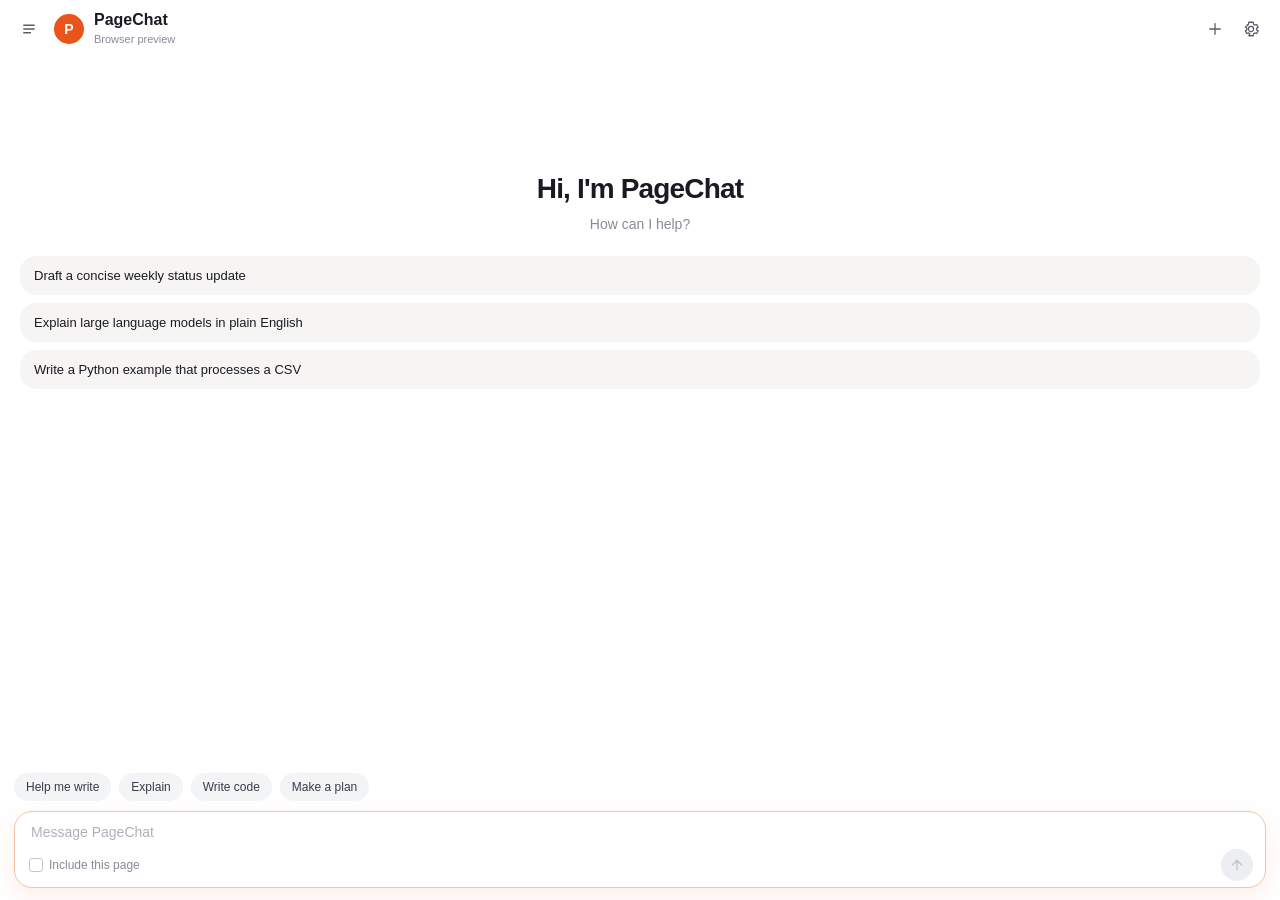
==== ui/sidepanel.html @ 88efc2b7 "first commit Co-authored-by: Cursor <cursoragent@cursor.com>" ====
<!DOCTYPE html>
<html lang="en">
  <head>
    <meta charset="UTF-8" />
    <meta name="viewport" content="width=device-width, initial-scale=1" />
    <title>PageChat</title>
    <link rel="stylesheet" href="theme.css" />
    <link rel="stylesheet" href="sidepanel.css" />
  </head>
  <body>
    <div class="app">
      <header class="top">
        <button class="icon-btn" id="historyBtn" type="button" aria-label="Chats" title="Chats">
          <svg viewBox="0 0 24 24" aria-hidden="true">
            <path d="M5 7h14M5 12h14M5 17h9" />
          </svg>
        </button>
        <div class="brand">
          <span class="seal" aria-hidden="true">P</span>
          <div>
            <strong>PageChat</strong>
            <small id="subtitle">Chat</small>
          </div>
        </div>
        <div class="top-actions">
          <button class="icon-btn" id="newBtn" type="button" aria-label="New chat" title="New chat">
            <svg viewBox="0 0 24 24" aria-hidden="true">
              <path d="M12 5v14M5 12h14" />
            </svg>
          </button>
          <button class="icon-btn" id="settingsBtn" type="button" aria-label="Settings" title="Settings">
            <svg viewBox="0 0 24 24" aria-hidden="true">
              <path d="M12 15.5a3.5 3.5 0 1 0 0-7 3.5 3.5 0 0 0 0 7Z" />
              <path d="M19.4 13a7.8 7.8 0 0 0 .1-2l2-1.5-2-3.5-2.4.7a8 8 0 0 0-1.7-1L15 3h-6l-.4 2.7a8 8 0 0 0-1.7 1L8.5 6 4.5 9.5 6.5 11a7.8 7.8 0 0 0 0 2l-2 1.5 2 3.5 2.4-.7a8 8 0 0 0 1.7 1L9 21h6l.4-2.7a8 8 0 0 0 1.7-1l2.4.7 2-3.5-2-1.5Z" />
            </svg>
          </button>
        </div>
      </header>

      <div class="page-chip" id="pageChip" hidden>
        <span class="dot"></span>
        <span id="pageChipText">No page connected</span>
        <button type="button" id="siteBtn">Summarize site</button>
        <button type="button" id="refreshPageBtn">Refresh</button>
      </div>

      <main class="thread" id="thread" aria-live="polite"></main>

      <section class="composer">
        <div class="quick page-only" id="pageQuick">
          <button type="button" data-quick="site">Summarize site</button>
          <button type="button" data-quick="company">Company info</button>
          <button type="button" data-quick="summarize">Summarize page</button>
          <button type="button" data-quick="translate">Translate selection</button>
        </div>
        <div class="quick chat-only" id="chatQuick">
          <button type="button" data-quick="chat-write">Help me write</button>
          <button type="button" data-quick="chat-explain">Explain</button>
          <button type="button" data-quick="chat-code">Write code</button>
          <button type="button" data-quick="chat-plan">Make a plan</button>
        </div>
        <div class="box">
          <textarea
            id="input"
            rows="1"
            placeholder="Message PageChat"
          ></textarea>
          <div class="box-bar">
            <label class="toggle">
              <input type="checkbox" id="includePage" />
              <span>Include this page</span>
            </label>
            <button type="button" class="send stop-fab" id="stopBtn" hidden aria-label="Stop">
              <svg viewBox="0 0 24 24" aria-hidden="true">
                <rect x="6" y="6" width="12" height="12" rx="2" />
              </svg>
            </button>
            <button type="button" class="send" id="sendBtn" aria-label="Send">
              <svg viewBox="0 0 24 24" aria-hidden="true">
                <path d="M12 19V5M5 12l7-7 7 7" />
              </svg>
            </button>
          </div>
        </div>
      </section>
    </div>

    <aside class="drawer" id="drawer" hidden>
      <div class="drawer-panel">
        <div class="drawer-head">
          <h2>Chats</h2>
          <button class="icon-btn" id="closeDrawerBtn" type="button" aria-label="Close">
            <svg viewBox="0 0 24 24" aria-hidden="true">
              <path d="M6 6l12 12M18 6 6 18" />
            </svg>
          </button>
        </div>
        <div class="conv-list" id="convList"></div>
        <div class="drawer-foot">
          <button type="button" id="exportBtn">Export chat</button>
          <button type="button" class="danger-text" id="clearBtn">Clear all</button>
        </div>
      </div>
    </aside>

    <div class="toast" id="toast" hidden></div>
    <script src="sidepanel.js"></script>
  </body>
</html>
---- ui/theme.css ----
:root {
  --ink: #ffffff;
  --ink-2: #ffffff;
  --ink-3: #fff0e8;
  --ink-4: #f7f5f4;
  --paper: #1a1a23;
  --paper-2: #3b3b4a;
  --gold: #e8541a;
  --gold-2: #c44712;
  --moss: #12b76a;
  --danger: #f04438;
  --text: #1a1a23;
  --text-dim: #8a8a98;
  --line: #e8eaf0;
  --shadow: 0 8px 28px rgba(232, 84, 26, 0.08);
  --sans: "Segoe UI", "PingFang SC", "Hiragino Sans GB", "Noto Sans SC",
    "Microsoft YaHei", sans-serif;
  --serif: var(--sans);
  --mono: "Cascadia Code", "Sarasa Mono SC", Consolas, monospace;
}

* {
  box-sizing: border-box;
}

html,
body {
  margin: 0;
  min-height: 100%;
  background: var(--ink);
  color: var(--text);
  font-family: var(--sans);
}

button,
input,
select,
textarea {
  font: inherit;
  color: inherit;
}

button {
  cursor: pointer;
}

:focus-visible {
  outline: 2px solid var(--gold);
  outline-offset: 2px;
}

[hidden] {
  display: none !important;
}
---- ui/sidepanel.css ----
body {
  height: 100vh;
  overflow: hidden;
}

.app {
  display: flex;
  flex-direction: column;
  height: 100vh;
  background: #fff;
}

.top {
  display: flex;
  align-items: center;
  gap: 8px;
  padding: 10px 12px;
}

.brand {
  display: flex;
  align-items: center;
  gap: 10px;
  min-width: 0;
  flex: 1;
}

.brand strong {
  display: block;
  font-size: 16px;
  font-weight: 650;
  letter-spacing: 0;
  line-height: 1.2;
}

.brand small {
  color: var(--text-dim);
  font-size: 11px;
}

.seal {
  width: 30px;
  height: 30px;
  border: 0;
  background: var(--gold);
  color: #fff;
  display: grid;
  place-items: center;
  font-size: 14px;
  font-weight: 700;
  border-radius: 50%;
}

.top-actions {
  display: flex;
  gap: 2px;
}

.icon-btn {
  width: 34px;
  height: 34px;
  border: 0;
  background: transparent;
  color: #5b5b68;
  display: grid;
  place-items: center;
  border-radius: 50%;
}

.icon-btn:hover {
  background: var(--ink-4);
}

.icon-btn svg {
  width: 18px;
  height: 18px;
  fill: none;
  stroke: currentColor;
  stroke-width: 1.7;
  stroke-linecap: round;
  stroke-linejoin: round;
}

.page-chip {
  margin: 0 14px 4px;
  padding: 6px 12px;
  display: flex;
  align-items: center;
  gap: 8px;
  background: var(--ink-4);
  border: 0;
  border-radius: 999px;
  font-size: 12px;
  color: var(--text-dim);
}

.page-chip.busy .dot {
  animation: pulse 1s ease-in-out infinite;
}

@keyframes pulse {
  50% {
    opacity: 0.25;
    box-shadow: none;
  }
}

.page-chip .dot {
  width: 7px;
  height: 7px;
  border-radius: 50%;
  background: var(--gold);
  box-shadow: 0 0 0 3px rgba(232, 84, 26, 0.16);
}

.page-chip span:nth-child(2) {
  min-width: 0;
  flex: 1;
  overflow: hidden;
  text-overflow: ellipsis;
  white-space: nowrap;
}

.page-chip button {
  border: 0;
  background: transparent;
  color: var(--gold);
  padding: 0;
  font-weight: 600;
}

.thread {
  flex: 1;
  overflow: auto;
  padding: 8px 16px 20px;
}

.empty {
  margin: 36px 4px 0;
  padding: 0;
  border: 0;
  text-align: center;
}

.chat-mode .page-only,
.page-mode .chat-only {
  display: none !important;
}

.chat-mode .empty {
  margin-top: 12vh;
}

.empty h1 {
  margin: 0 0 8px;
  font-size: 28px;
  font-weight: 650;
  letter-spacing: -0.03em;
}

.empty p {
  margin: 0 auto 20px;
  color: var(--text-dim);
  font-size: 14px;
  line-height: 1.6;
  max-width: 280px;
}

.suggestions {
  display: flex;
  flex-direction: column;
  gap: 8px;
}

.suggestions button {
  text-align: left;
  background: var(--ink-4);
  border: 0;
  color: var(--text);
  padding: 12px 14px;
  border-radius: 16px;
  font-size: 13px;
}

.suggestions button:hover {
  background: var(--ink-3);
}

.msg {
  margin: 20px 0 28px;
  max-width: 100%;
}

.msg.user {
  display: flex;
  justify-content: flex-end;
  margin: 20px 0 20px 22%;
}

.msg.assistant {
  display: flex;
  flex-direction: column;
  align-items: stretch;
}

.msg-head {
  display: flex;
  align-items: center;
  gap: 8px;
  margin-bottom: 8px;
}

.msg-avatar {
  width: 20px;
  height: 20px;
  border-radius: 50%;
  background: var(--gold);
  color: #fff;
  display: grid;
  place-items: center;
  font-size: 11px;
  font-weight: 700;
  flex: none;
}

.msg-name {
  color: #6a6b70;
  font-size: 13px;
  font-weight: 600;
}

.msg .bubble {
  padding: 0;
  line-height: 1.7;
  font-size: 15px;
  font-weight: 400;
  white-space: pre-wrap;
  word-break: break-word;
  color: #1a1a23;
}

.msg.user .bubble {
  background: #fff0e8;
  padding: 10px 16px;
  border-radius: 18px 18px 4px 18px;
  max-width: 100%;
  font-size: 15px;
  line-height: 1.65;
}

.msg.assistant .bubble.markdown {
  background: transparent;
  border: 0;
  padding: 0;
  white-space: normal;
  overflow-wrap: anywhere;
  min-width: 0;
  font-size: 15px;
  font-weight: 400;
  line-height: 1.7;
  color: #1a1a23;
}

.markdown strong {
  font-weight: 600;
}

.markdown h1,
.markdown h2,
.markdown h3 {
  margin: 22px 0 10px;
  font-weight: 600;
  line-height: 1.4;
  letter-spacing: -0.01em;
  color: #1a1a23;
}

.markdown h1 { font-size: 15px; }
.markdown h2 { font-size: 15px; }
.markdown h3 { font-size: 15px; }

.markdown h4,
.markdown h5,
.markdown h6 {
  margin: 16px 0 8px;
  font-size: 15px;
  font-weight: 600;
}

.markdown p,
.markdown .ds-markdown-paragraph {
  margin: 10px 0;
}

.markdown h4 + ul,
.markdown h4 + ol,
.markdown h5 + ul,
.markdown h5 + ol,
.markdown h6 + ul,
.markdown h6 + ol {
  margin-top: 8px;
}

.markdown a {
  color: var(--gold);
  font-weight: 500;
  text-decoration: none;
}

.markdown a:hover {
  text-decoration: underline dotted;
  text-underline-offset: 3px;
}

.markdown ul,
.markdown ol {
  margin: 10px 0;
  padding-left: 0;
}

.markdown ul {
  padding-left: 1.15em;
  list-style: disc;
}

.markdown ol {
  list-style: none;
  counter-reset: ds-ol;
}

.markdown ol > li {
  position: relative;
  padding-left: 1.65em;
  counter-increment: ds-ol;
}

.markdown ol > li::before {
  content: counter(ds-ol) ".";
  position: absolute;
  left: 0;
  top: 0;
  color: var(--gold);
  font-weight: 600;
  font-variant-numeric: tabular-nums;
}

.markdown ol ol {
  counter-reset: ds-ol-sub;
  margin: 6px 0 0;
}

.markdown ol ol > li {
  counter-increment: ds-ol-sub;
  padding-left: 1.5em;
}

.markdown ol ol > li::before {
  content: counter(ds-ol-sub) ".";
  color: #8a8a98;
  font-weight: 500;
}

.markdown li + li {
  margin-top: 8px;
}

.markdown > ol > li + li {
  margin-top: 14px;
}

.markdown ul li::marker {
  color: #c5c5ce;
}

.markdown li > p,
.markdown li > .ds-markdown-paragraph {
  margin: 0;
}

.markdown li > ul,
.markdown li > ol {
  margin: 6px 0 0;
}

.markdown li > *:first-child {
  margin-top: 0;
}

.markdown hr {
  display: block;
  border: none;
  height: 0.5px;
  margin: 24px 0;
  background: #e4e6eb;
}

.markdown blockquote {
  border-left: 2px solid #c5c5ce;
  margin: 12px 0 0;
  padding-left: 14px;
  color: #3b3b4a;
}

.markdown :not(pre) > code {
  display: inline-flex;
  align-items: center;
  box-sizing: border-box;
  font-family: var(--mono);
  font-size: 0.875em;
  background: #f5f6f8;
  border: 0.5px solid #e4e6eb;
  border-radius: 6px;
  padding: 0 5px;
  color: #1a1a23;
}

.md-code-block {
  margin: 14px 0;
  overflow: hidden;
  border-radius: 10px;
  background: #f7f8fa;
}

.md-code-head {
  display: flex;
  align-items: center;
  justify-content: space-between;
  min-height: 36px;
  padding: 0 14px;
  color: #8a8a98;
  font-size: 12px;
}

.md-code-head button {
  border: 0;
  background: none;
  color: #8a8a98;
  font-size: 12px;
  padding: 0;
  cursor: pointer;
}

.md-code-head button:hover {
  color: var(--gold);
}

.md-code-block pre {
  margin: 0;
  padding: 0 14px 14px;
  overflow: auto;
  background: transparent;
  border-radius: 0;
  white-space: pre-wrap;
  word-break: break-word;
}

.md-code-block code {
  font-family: var(--mono);
  font-size: 13px;
  line-height: 1.65;
  color: #1a1a23;
  background: none;
  padding: 0;
  border: 0;
}

.md-table {
  max-width: 100%;
  overflow-x: auto;
  margin: 14px 0;
}

.md-table table {
  border-collapse: collapse;
  width: 100%;
}

.md-table th,
.md-table td {
  padding: 10px 16px;
  text-align: left;
  font-size: 14px;
  line-height: 1.6;
  border-bottom: 0.5px solid #eceef2;
  min-width: 100px;
  max-width: 320px;
}

.md-table th {
  font-weight: 600;
  border-bottom: 0.5px solid #dfe2e8;
}

.md-table th:first-child,
.md-table td:first-child {
  padding-left: 0;
}

.md-table td:last-child,
.md-table th:last-child {
  padding-right: 0;
}

.md-table table code {
  font-size: 11px;
}

.markdown > *:first-child,
.markdown p:first-child,
.markdown .ds-markdown-paragraph:first-child {
  margin-top: 0 !important;
}

.markdown > *:last-child,
.markdown p:last-child,
.markdown .ds-markdown-paragraph:last-child {
  margin-bottom: 0 !important;
}

.msg-actions {
  display: flex;
  align-items: center;
  gap: 4px;
  margin-top: 10px;
}

.msg-actions button {
  width: 28px;
  height: 28px;
  border: 0;
  background: none;
  color: #6a6b70;
  padding: 0;
  border-radius: 6px;
  display: grid;
  place-items: center;
}

.msg-actions button:hover {
  color: var(--gold);
  background: #f5f6f8;
}

.msg-actions svg {
  width: 16px;
  height: 16px;
  fill: none;
  stroke: currentColor;
  stroke-width: 1.8;
  stroke-linecap: round;
  stroke-linejoin: round;
}

.cursor::after {
  content: "";
  display: inline-block;
  width: 7px;
  height: 1.05em;
  margin-left: 3px;
  background: var(--gold);
  vertical-align: -2px;
  border-radius: 1px;
  animation: blink 1s steps(1) infinite;
}

@keyframes blink {
  50% {
    opacity: 0;
  }
}

.composer {
  padding: 0 14px 12px;
}

.quick {
  display: flex;
  gap: 8px;
  overflow: auto;
  padding-bottom: 10px;
  scrollbar-width: none;
}

.quick::-webkit-scrollbar {
  display: none;
}

.quick button {
  flex: none;
  border: 0;
  background: #f3f4f6;
  color: #3b3b4a;
  font-size: 12px;
  padding: 7px 12px;
  border-radius: 999px;
  white-space: nowrap;
}

.quick button:hover {
  color: var(--gold);
  background: #fff0e8;
}

.box {
  background: #fff;
  border: 1px solid #e6e8ee;
  padding: 8px 12px 6px 14px;
  border-radius: 18px;
  box-shadow: 0 8px 24px rgba(16, 24, 40, 0.05);
}

.box:focus-within {
  border-color: #f3c4a8;
  box-shadow: 0 8px 24px rgba(232, 84, 26, 0.1);
}

textarea {
  width: 100%;
  border: 0;
  background: transparent;
  resize: none;
  min-height: 24px;
  max-height: 120px;
  line-height: 1.5;
  font-size: 14px;
  color: var(--text);
}

textarea::placeholder {
  color: #b0b0bc;
}

textarea:focus {
  outline: none;
}

.box-bar {
  display: flex;
  align-items: center;
  gap: 8px;
  min-height: 32px;
}

.toggle {
  display: flex;
  align-items: center;
  gap: 6px;
  margin: 0;
  margin-right: auto;
  color: #8a8a98;
  font-size: 12px;
  cursor: pointer;
  user-select: none;
}

.toggle input {
  appearance: none;
  width: 14px;
  height: 14px;
  margin: 0;
  border: 1.5px solid #c5c5ce;
  border-radius: 3px;
  background: #fff;
  display: grid;
  place-items: center;
  flex: none;
}

.toggle input:checked {
  background: var(--gold);
  border-color: var(--gold);
}

.toggle input:checked::after {
  content: "";
  width: 8px;
  height: 5px;
  border: 1.6px solid #fff;
  border-top: 0;
  border-right: 0;
  transform: rotate(-46deg) translate(0.5px, -0.5px);
}

.send {
  width: 32px;
  height: 32px;
  border: 0;
  padding: 0;
  border-radius: 50%;
  background: var(--gold);
  color: #fff;
  display: grid;
  place-items: center;
  flex: none;
}

.send svg {
  width: 16px;
  height: 16px;
  fill: none;
  stroke: currentColor;
  stroke-width: 2.2;
  stroke-linecap: round;
  stroke-linejoin: round;
}

.send:hover {
  background: var(--gold-2);
}

.send:disabled {
  background: #eceef2;
  color: #c5c5ce;
  cursor: default;
}

.stop-fab {
  background: #4c4c56;
  color: #fff;
}

.stop-fab:hover {
  background: #3b3b44;
}

.stop-fab svg {
  width: 10px;
  height: 10px;
  fill: currentColor;
  stroke: none;
}

.drawer {
  position: fixed;
  inset: 0;
  background: rgba(16, 16, 24, 0.28);
  display: flex;
  z-index: 20;
}

.drawer-panel {
  width: min(320px, 88vw);
  background: #fff;
  height: 100%;
  display: flex;
  flex-direction: column;
}

.drawer-head,
.drawer-foot {
  display: flex;
  align-items: center;
  justify-content: space-between;
  padding: 14px 16px;
}

.drawer-head h2 {
  margin: 0;
  font-size: 17px;
  font-weight: 650;
}

.conv-list {
  flex: 1;
  overflow: auto;
  padding: 0 8px 8px;
}

.conv {
  width: 100%;
  display: grid;
  grid-template-columns: 1fr auto;
  gap: 4px 8px;
  text-align: left;
  background: transparent;
  border: 0;
  padding: 10px 10px;
  border-radius: 12px;
}

.conv:hover,
.conv.active {
  background: var(--ink-4);
}

.conv b {
  font-weight: 500;
  font-size: 13px;
  overflow: hidden;
  text-overflow: ellipsis;
  white-space: nowrap;
}

.conv time {
  color: var(--text-dim);
  font-size: 11px;
  grid-column: 1;
}

.conv .del {
  grid-column: 2;
  grid-row: 1 / span 2;
  align-self: center;
  border: 0;
  background: none;
  color: var(--text-dim);
}

.drawer-foot button {
  border: 0;
  background: none;
  color: var(--gold);
  padding: 0;
  font-size: 12px;
}

.danger-text {
  color: var(--danger) !important;
}

.toast {
  position: fixed;
  left: 50%;
  bottom: 96px;
  transform: translateX(-50%);
  background: #1a1a23;
  color: #fff;
  padding: 8px 14px;
  font-size: 12px;
  z-index: 30;
  max-width: calc(100% - 24px);
  border-radius: 999px;
}

.error-bubble {
  color: var(--danger);
}
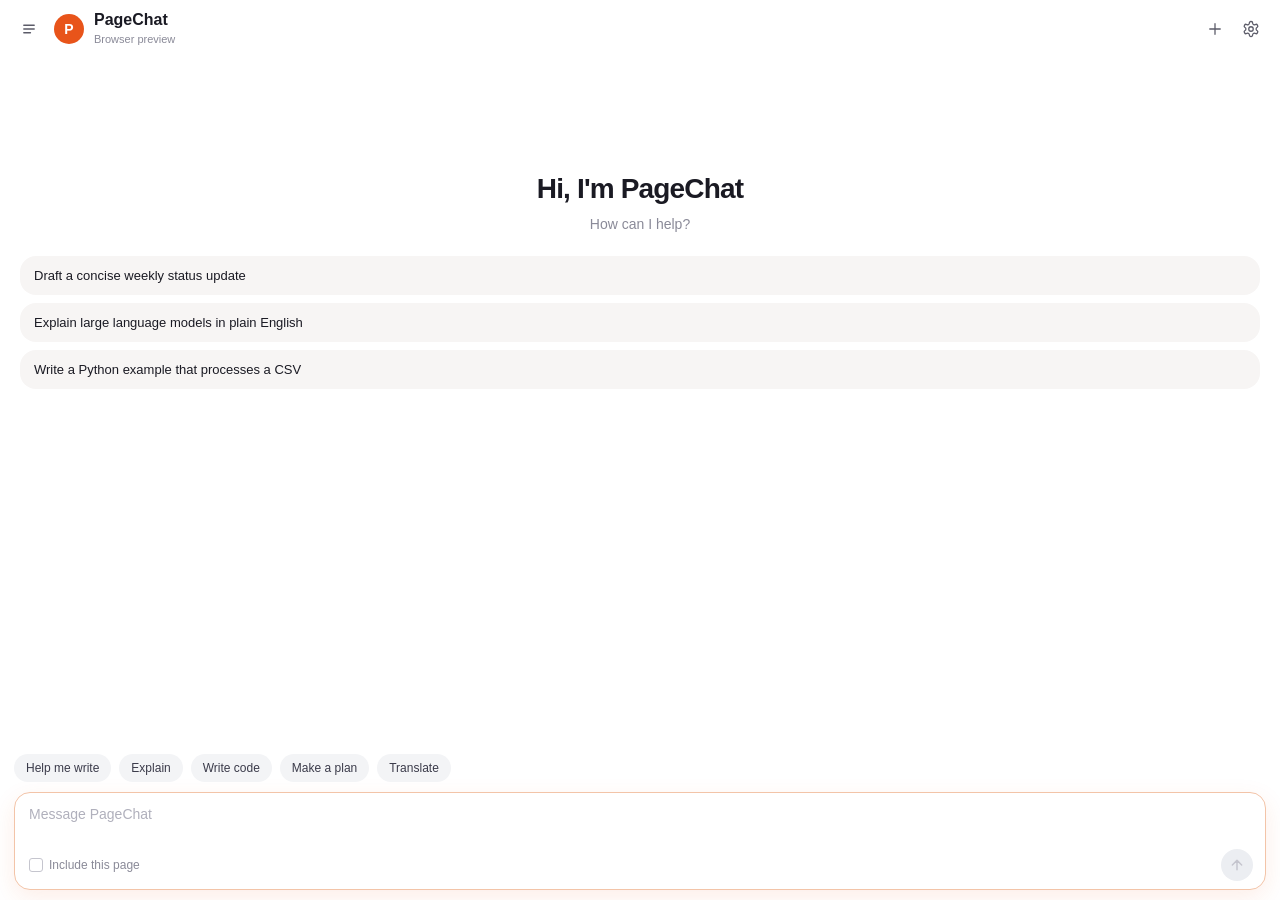
==== commit 4c64090d: "Add Translate agent and Chrome Web Store release materials. Co-authored-by: Cursor <cursoragent@curs" ====
--- a/ui/sidepanel.html
+++ b/ui/sidepanel.html
@@ -7,7 +7,7 @@
     <link rel="stylesheet" href="theme.css" />
     <link rel="stylesheet" href="sidepanel.css" />
   </head>
-  <body>
+  <body class="chat-mode">
     <div class="app">
       <header class="top">
         <button class="icon-btn" id="historyBtn" type="button" aria-label="Chats" title="Chats">
@@ -30,8 +30,8 @@
           </button>
           <button class="icon-btn" id="settingsBtn" type="button" aria-label="Settings" title="Settings">
             <svg viewBox="0 0 24 24" aria-hidden="true">
-              <path d="M12 15.5a3.5 3.5 0 1 0 0-7 3.5 3.5 0 0 0 0 7Z" />
-              <path d="M19.4 13a7.8 7.8 0 0 0 .1-2l2-1.5-2-3.5-2.4.7a8 8 0 0 0-1.7-1L15 3h-6l-.4 2.7a8 8 0 0 0-1.7 1L8.5 6 4.5 9.5 6.5 11a7.8 7.8 0 0 0 0 2l-2 1.5 2 3.5 2.4-.7a8 8 0 0 0 1.7 1L9 21h6l.4-2.7a8 8 0 0 0 1.7-1l2.4.7 2-3.5-2-1.5Z" />
+              <circle cx="12" cy="12" r="3" />
+              <path d="M12.22 2h-.44a2 2 0 0 0-2 2v.18a2 2 0 0 1-1 1.73l-.43.25a2 2 0 0 1-2 0l-.15-.08a2 2 0 0 0-2.73.73l-.22.38a2 2 0 0 0 .73 2.73l.15.1a2 2 0 0 1 1 1.72v.51a2 2 0 0 1-1 1.74l-.15.09a2 2 0 0 0-.73 2.73l.22.38a2 2 0 0 0 2.73.73l.15-.08a2 2 0 0 1 2 0l.43.25a2 2 0 0 1 1 1.73V20a2 2 0 0 0 2 2h.44a2 2 0 0 0 2-2v-.18a2 2 0 0 1 1-1.73l.43-.25a2 2 0 0 1 2 0l.15.08a2 2 0 0 0 2.73-.73l.22-.39a2 2 0 0 0-.73-2.73l-.15-.08a2 2 0 0 1-1-1.74v-.5a2 2 0 0 1 1-1.74l.15-.09a2 2 0 0 0 .73-2.73l-.22-.38a2 2 0 0 0-2.73-.73l-.15.08a2 2 0 0 1-2 0l-.43-.25a2 2 0 0 1-1-1.73V4a2 2 0 0 0-2-2z" />
             </svg>
           </button>
         </div>
@@ -51,25 +51,41 @@
           <button type="button" data-quick="site">Summarize site</button>
           <button type="button" data-quick="company">Company info</button>
           <button type="button" data-quick="summarize">Summarize page</button>
-          <button type="button" data-quick="translate">Translate selection</button>
+          <button type="button" data-agent="translate">Translate</button>
         </div>
         <div class="quick chat-only" id="chatQuick">
           <button type="button" data-quick="chat-write">Help me write</button>
           <button type="button" data-quick="chat-explain">Explain</button>
           <button type="button" data-quick="chat-code">Write code</button>
           <button type="button" data-quick="chat-plan">Make a plan</button>
+          <button type="button" data-agent="translate">Translate</button>
         </div>
-        <div class="box">
+        <div class="quick translate-only" id="translateQuick">
+          <button type="button" data-agent="chat">Chat</button>
+          <button type="button" data-quick="tr-zh">To Chinese</button>
+          <button type="button" data-quick="tr-en">To English</button>
+          <button type="button" data-quick="tr-page-zh">This page → 中文</button>
+          <button type="button" data-quick="tr-page-en">This page → English</button>
+        </div>
+          <div class="box">
           <textarea
             id="input"
             rows="1"
             placeholder="Message PageChat"
           ></textarea>
+          <div class="attach-list" id="attachList" hidden></div>
           <div class="box-bar">
             <label class="toggle">
               <input type="checkbox" id="includePage" />
               <span>Include this page</span>
             </label>
+            <button type="button" class="attach-btn" id="attachBtn" hidden aria-hidden="true" tabindex="-1">
+              <svg viewBox="0 0 24 24" aria-hidden="true">
+                <path d="M21.4 11.2 12.6 20a5 5 0 0 1-7.1-7.1l9.5-9.5a3.2 3.2 0 0 1 4.5 4.5l-9.5 9.4a1.4 1.4 0 1 1-2-2l8.1-8.1" />
+              </svg>
+            </button>
+            <input id="fileInput" type="file" hidden multiple accept="image/*,.txt,.md,.csv,.json,.xml,.html,.css,.js,.ts,.py,.log,.pdf" />
+            <span class="box-grow"></span>
             <button type="button" class="send stop-fab" id="stopBtn" hidden aria-label="Stop">
               <svg viewBox="0 0 24 24" aria-hidden="true">
                 <rect x="6" y="6" width="12" height="12" rx="2" />
--- a/ui/sidepanel.css
+++ b/ui/sidepanel.css
@@ -143,10 +143,15 @@
 }
 
 .chat-mode .page-only,
-.page-mode .chat-only {
+.page-mode .chat-only,
+.translate-mode .chat-only,
+.translate-mode .page-only,
+.chat-mode .translate-only,
+.page-mode .translate-only {
   display: none !important;
 }
 
+.translate-mode .empty,
 .chat-mode .empty {
   margin-top: 12vh;
 }
@@ -248,6 +253,25 @@
   line-height: 1.65;
 }
 
+.msg.user .attach-preview {
+  display: flex;
+  flex-wrap: wrap;
+  gap: 6px;
+  margin-bottom: 8px;
+}
+
+.msg.user .attach-preview img {
+  max-width: 180px;
+  max-height: 120px;
+  border-radius: 10px;
+  display: block;
+}
+
+.msg.user .file-chip {
+  font-size: 12px;
+  color: #5b5b68;
+}
+
 .msg.assistant .bubble.markdown {
   background: transparent;
   border: 0;
@@ -570,7 +594,7 @@
 }
 
 .composer {
-  padding: 0 14px 12px;
+  padding: 0 14px 10px;
 }
 
 .quick {
@@ -601,11 +625,21 @@
   background: #fff0e8;
 }
 
+.quick button.active {
+  color: #fff;
+  background: var(--gold);
+}
+
+.quick button.active:hover {
+  color: #fff;
+  background: var(--gold);
+}
+
 .box {
   background: #fff;
   border: 1px solid #e6e8ee;
-  padding: 8px 12px 6px 14px;
-  border-radius: 18px;
+  padding: 10px 12px 8px 14px;
+  border-radius: 16px;
   box-shadow: 0 8px 24px rgba(16, 24, 40, 0.05);
 }
 
@@ -619,11 +653,20 @@
   border: 0;
   background: transparent;
   resize: none;
-  min-height: 24px;
+  display: block;
+  height: 40px;
+  min-height: 40px;
   max-height: 120px;
-  line-height: 1.5;
+  padding: 0;
+  line-height: 22px;
   font-size: 14px;
+  overflow-y: auto;
   color: var(--text);
+}
+
+textarea:placeholder-shown {
+  height: 40px !important;
+  min-height: 40px;
 }
 
 textarea::placeholder {
@@ -639,6 +682,7 @@
   align-items: center;
   gap: 8px;
   min-height: 32px;
+  margin-top: 6px;
 }
 
 .toggle {
@@ -646,11 +690,88 @@
   align-items: center;
   gap: 6px;
   margin: 0;
-  margin-right: auto;
   color: #8a8a98;
   font-size: 12px;
   cursor: pointer;
   user-select: none;
+  white-space: nowrap;
+}
+
+.attach-btn {
+  width: 28px;
+  height: 28px;
+  border: 0;
+  padding: 0;
+  margin: 0;
+  border-radius: 8px;
+  background: transparent;
+  color: #8a8a98;
+  display: grid;
+  place-items: center;
+  flex: none;
+}
+
+.attach-btn:hover {
+  color: var(--gold);
+  background: var(--ink-3);
+}
+
+.attach-btn svg {
+  width: 16px;
+  height: 16px;
+  fill: none;
+  stroke: currentColor;
+  stroke-width: 1.8;
+  stroke-linecap: round;
+  stroke-linejoin: round;
+}
+
+.attach-list {
+  display: flex;
+  flex-wrap: wrap;
+  gap: 6px;
+  margin-top: 8px;
+}
+
+.attach-chip {
+  display: flex;
+  align-items: center;
+  gap: 6px;
+  max-width: 100%;
+  padding: 4px 6px 4px 4px;
+  border: 1px solid var(--line);
+  border-radius: 10px;
+  background: #f7f7f9;
+  font-size: 11px;
+  color: #5b5b68;
+}
+
+.attach-chip img {
+  width: 28px;
+  height: 28px;
+  object-fit: cover;
+  border-radius: 6px;
+}
+
+.attach-chip span {
+  overflow: hidden;
+  text-overflow: ellipsis;
+  white-space: nowrap;
+  max-width: 140px;
+}
+
+.attach-chip button {
+  border: 0;
+  background: transparent;
+  color: #8a8a98;
+  padding: 0 2px;
+  font-size: 14px;
+  line-height: 1;
+}
+
+.box-grow {
+  flex: 1;
+  min-width: 4px;
 }
 
 .toggle input {
